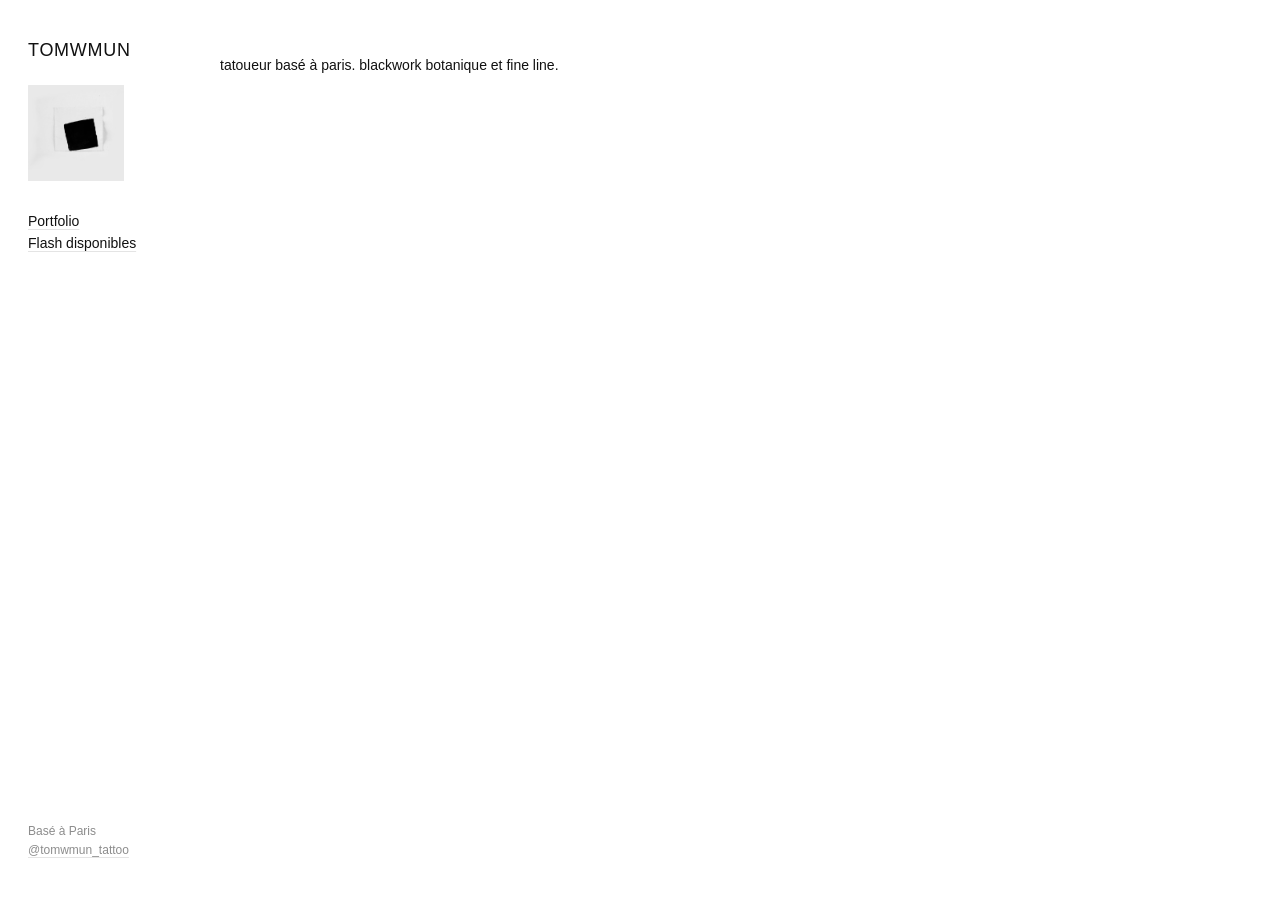
==== index.html @ 33a5d4c8 "Update index.html" ====
<!DOCTYPE html>
<html lang="fr">
<head>
<meta charset="UTF-8">
<meta name="viewport" content="width=device-width, initial-scale=1.0">
<title>tomwmun — Tattoo</title>
<meta name="description" content="tomwmun, tatoueur basé à Paris. Blackwork.">
<link rel="stylesheet" href="css/style.css">
</head>
<body class="home">
<div class="layout">

  <aside class="sidebar">
    <div class="sidebar-top">
      <a class="name-link" href="index.html"><p class="name">tomwmun</p></a>
      <img class="avatar" src="images/avatar.jpg" alt="Portrait de tomwmun">
      <nav>
        <a href="portfolio.html">Portfolio</a>
        <a href="flash.html">Flash disponibles</a>
      </nav>
    </div>
    <div class="sidebar-bottom">
      Basé à Paris<br>
      <a href="https://instagram.com/tomwmun_tattoo" target="_blank" rel="noopener">@tomwmun_tattoo</a><br>
    </div>
  </aside>

  <main class="content">
    <p class="intro">
      tatoueur basé à paris. blackwork botanique et fine line.
    </p>
  </main>

</div>
</body>
</html>
---- css/style.css ----
@font-face {
  font-family: "Cabinet Grotesk";
  src: url("../fonts/CabinetGrotesk-Regular.woff2") format("woff2");
  font-weight: 400;
  font-display: swap;
}

@font-face {
  font-family: "Cabinet Grotesk";
  src: url("../fonts/CabinetGrotesk-Medium.woff2") format("woff2");
  font-weight: 500;
  font-display: swap;
}

@font-face {
  font-family: "Humane";
  src: url("../fonts/Humane-Regular.woff2") format("woff2");
  font-weight: 400;
  font-display: swap;
}

:root {
  --ink: #111111;
  --muted: #8c8c8c;
  --line: #e4e4e4;
  --bg: #ffffff;
  --sidebar-width: 220px;
  --gap: 18px;
  font-family: "Cabinet Grotesk", -apple-system, BlinkMacSystemFont, "Helvetica Neue", Arial, sans-serif;
}

* {
  box-sizing: border-box;
}

html, body {
  margin: 0;
  padding: 0;
  background: var(--bg);
  color: var(--ink);
}

a {
  color: inherit;
  text-decoration: underline;
  text-underline-offset: 3px;
  text-decoration-color: var(--line);
}

a:hover {
  text-decoration-color: var(--ink);
}

.layout {
  display: flex;
  min-height: 100vh;
  align-items: flex-start;
}

/* Sidebar, identical on every page, never moves */
.sidebar {
  width: var(--sidebar-width);
  flex-shrink: 0;
  padding: 40px 28px;
  position: sticky;
  top: 0;
  height: 100vh;
  display: flex;
  flex-direction: column;
  justify-content: space-between;
}

.sidebar-top .name-link {
  text-decoration: none;
  color: inherit;
}

.sidebar-top .name {
  font-family: "Humane", "Cabinet Grotesk", sans-serif;
  font-size: 18px;
  letter-spacing: 0.04em;
  text-transform: uppercase;
  margin: 0 0 24px 0;
}

.sidebar-top .avatar {
  width: 96px;
  height: 96px;
  object-fit: cover;
  filter: grayscale(100%);
  display: block;
  margin-bottom: 32px;
  background: #f2f2f2;
}

.sidebar nav {
  display: flex;
  flex-direction: column;
  gap: 6px;
  font-size: 14px;
}

.sidebar nav a.active {
  text-decoration-color: var(--ink);
}

.sidebar-bottom {
  font-size: 12px;
  color: var(--muted);
  line-height: 1.6;
}

.sidebar-bottom a {
  color: var(--muted);
}

/* Main content area */
.content {
  flex: 1;
  padding: 40px 32px 80px 0;
  min-width: 0;
}

.subnav {
  display: flex;
  gap: 18px;
  font-size: 13px;
  margin-bottom: 28px;
}

.subnav a {
  color: var(--muted);
}

.subnav a.active {
  color: var(--ink);
  text-decoration-color: var(--ink);
}

.intro {
  max-width: 620px;
  font-size: 14px;
  line-height: 1.6;
  color: var(--ink);
  margin-bottom: 36px;
}

/* Grid, purely data driven, removing an item just closes the gap */
.grid {
  display: grid;
  grid-template-columns: repeat(3, 1fr);
  gap: var(--gap);
}

.grid figure {
  margin: 0;
  aspect-ratio: 3 / 4;
  overflow: hidden;
  background: #f2f2f2;
  position: relative;
}

.grid img {
  width: 100%;
  height: 100%;
  object-fit: cover;
  display: block;
}

.grid figure.multi {
  cursor: pointer;
}

.grid .dots {
  position: absolute;
  bottom: 8px;
  left: 50%;
  transform: translateX(-50%);
  display: flex;
  gap: 4px;
  opacity: 0;
  transition: opacity 0.15s ease;
}

.grid figure:hover .dots {
  opacity: 1;
}

.grid .dots span {
  width: 4px;
  height: 4px;
  border-radius: 50%;
  background: rgba(255, 255, 255, 0.6);
}

.grid .dots span.active {
  background: #ffffff;
}

.grid.empty::after {
  content: attr(data-empty-label);
  grid-column: 1 / -1;
  font-size: 13px;
  color: var(--muted);
  padding: 40px 0;
}

/* Home page, sidebar only */

@media (max-width: 800px) {
  .layout {
    flex-direction: column;
  }
  .sidebar {
    position: relative;
    width: 100%;
    height: auto;
    flex-direction: row;
    align-items: center;
    justify-content: space-between;
    padding: 20px;
  }
  .sidebar-top, .sidebar-bottom {
    display: none;
  }
  .grid {
    grid-template-columns: repeat(2, 1fr);
  }
  .content {
    padding: 24px;
  }
}
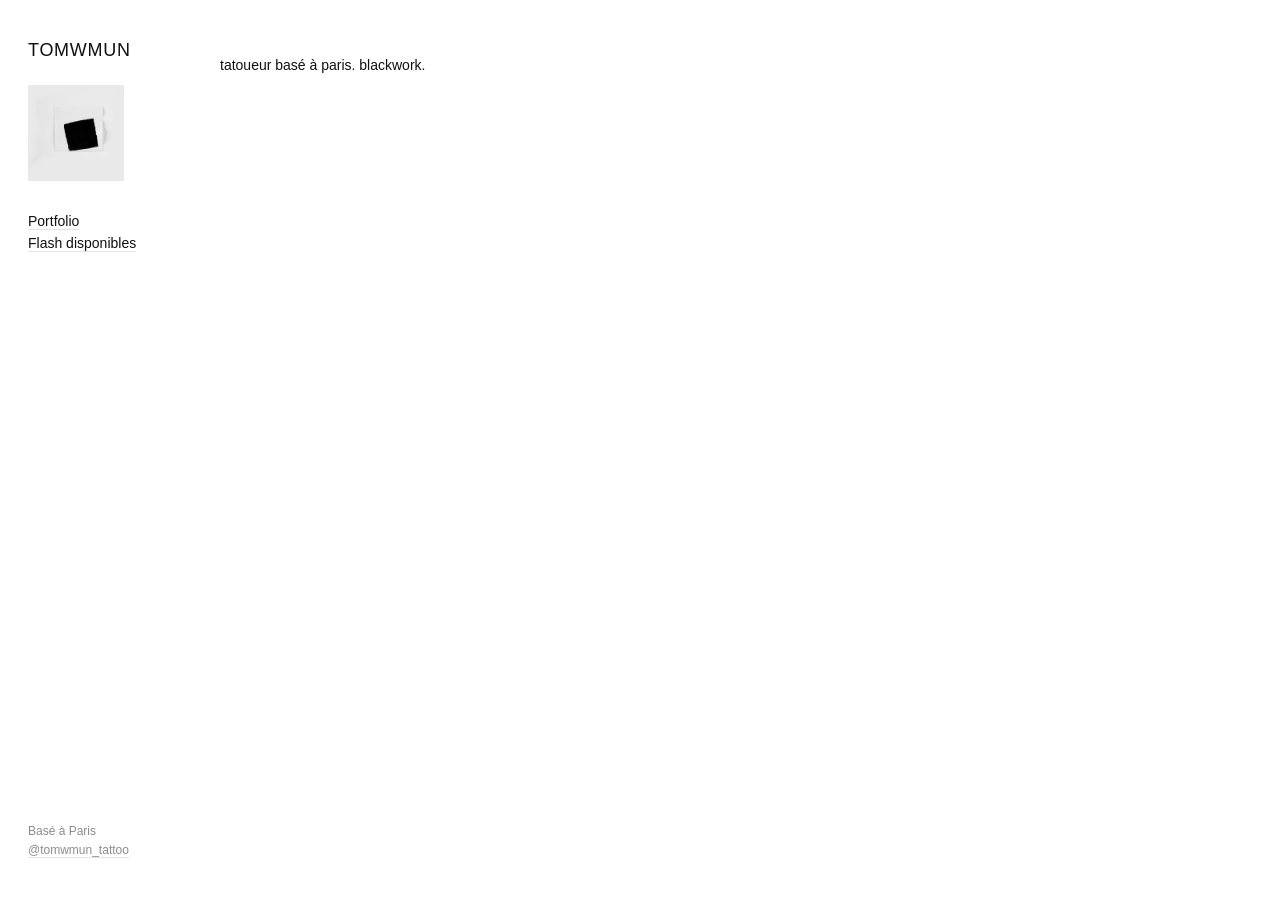
==== commit 7dc396f6: "Update index.html" ====
--- a/index.html
+++ b/index.html
@@ -27,7 +27,7 @@
 
   <main class="content">
     <p class="intro">
-      tatoueur basé à paris. blackwork botanique et fine line.
+      tatoueur basé à paris. blackwork.
     </p>
   </main>
 
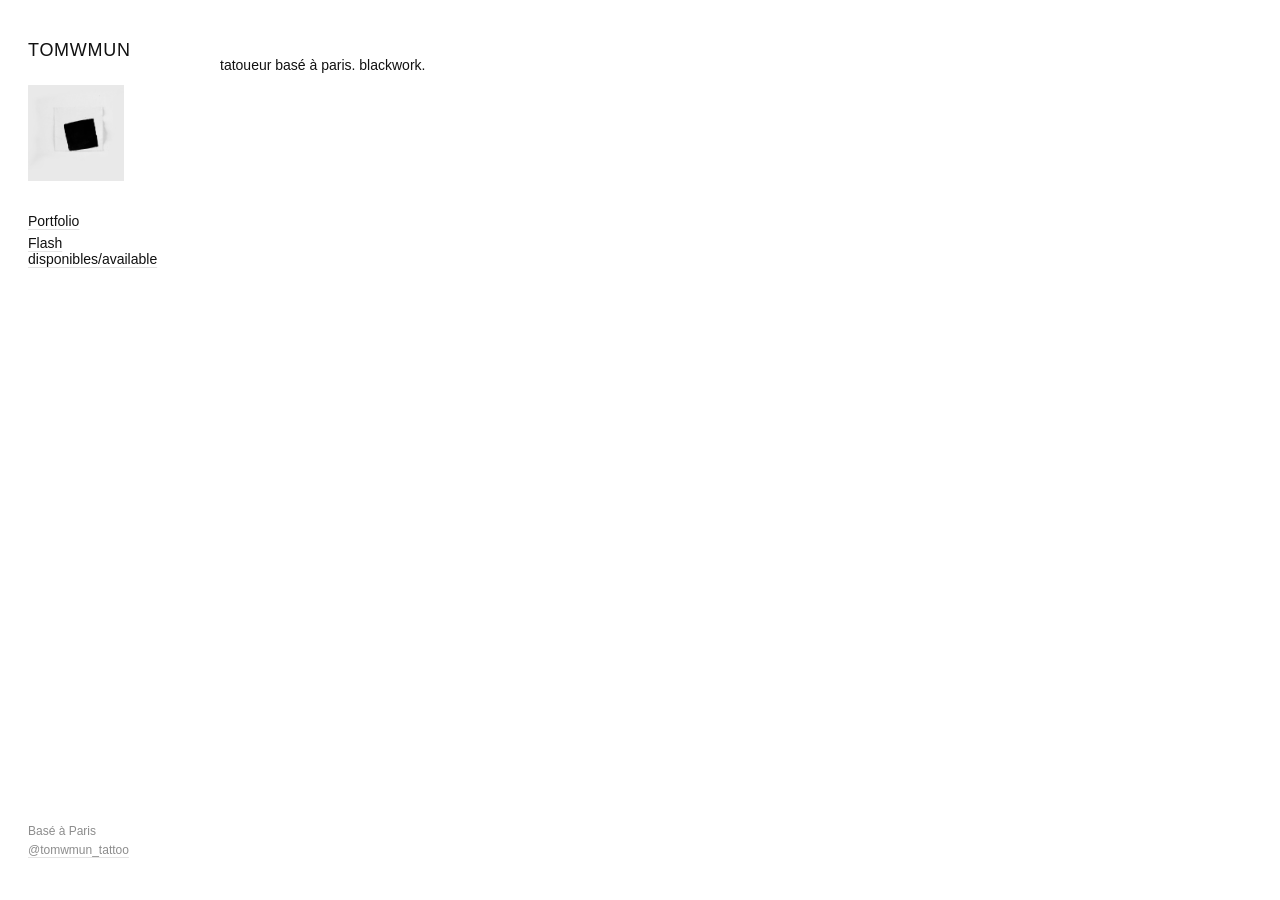
==== commit bab10f67: "Update index.html" ====
--- a/index.html
+++ b/index.html
@@ -16,7 +16,7 @@
       <img class="avatar" src="images/avatar.jpg" alt="Portrait de tomwmun">
       <nav>
         <a href="portfolio.html">Portfolio</a>
-        <a href="flash.html">Flash disponibles</a>
+        <a href="flash.html">Flash disponibles/available</a>
       </nav>
     </div>
     <div class="sidebar-bottom">
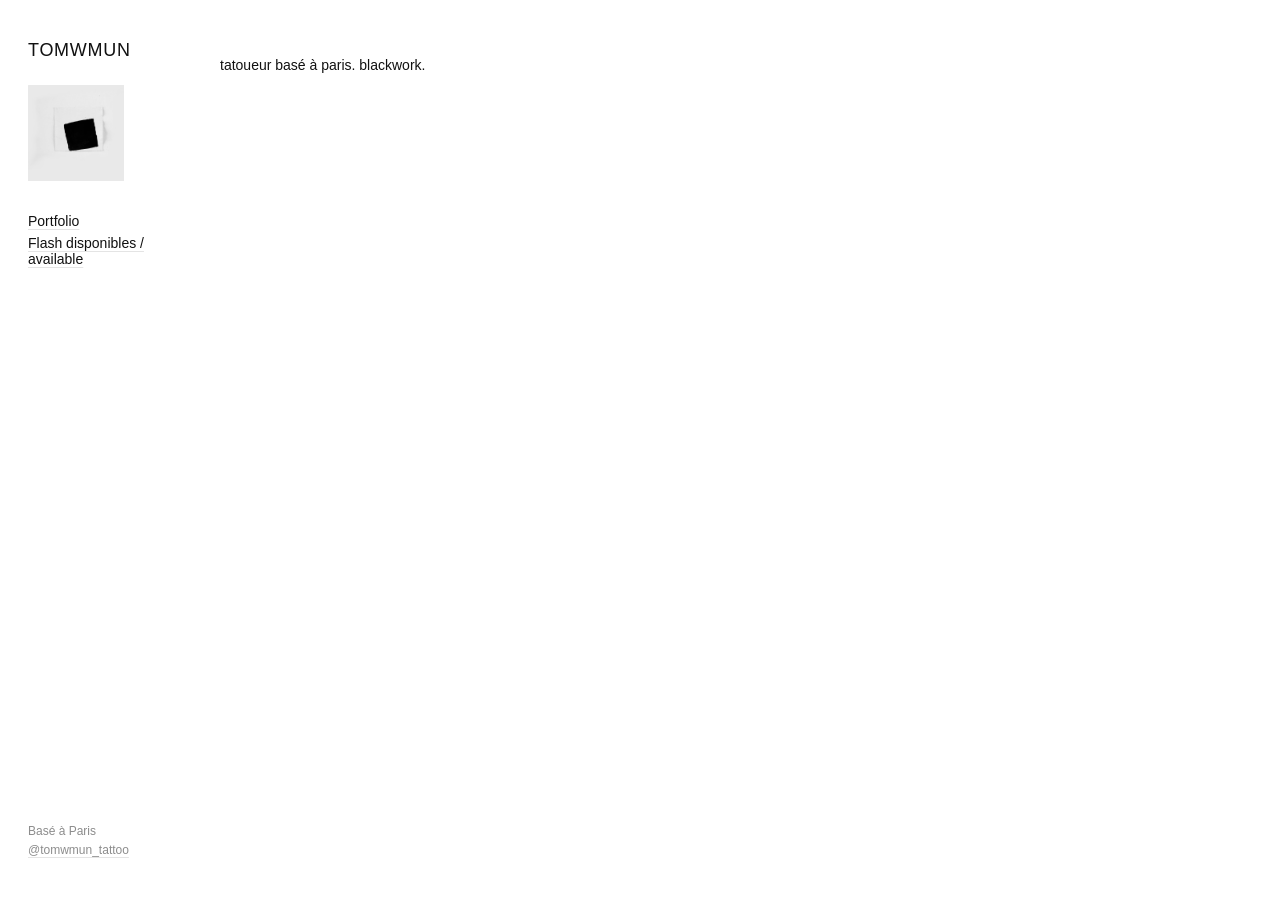
==== commit 598dff5f: "Update index.html" ====
--- a/index.html
+++ b/index.html
@@ -16,7 +16,7 @@
       <img class="avatar" src="images/avatar.jpg" alt="Portrait de tomwmun">
       <nav>
         <a href="portfolio.html">Portfolio</a>
-        <a href="flash.html">Flash disponibles/available</a>
+        <a href="flash.html">Flash disponibles / available</a>
       </nav>
     </div>
     <div class="sidebar-bottom">
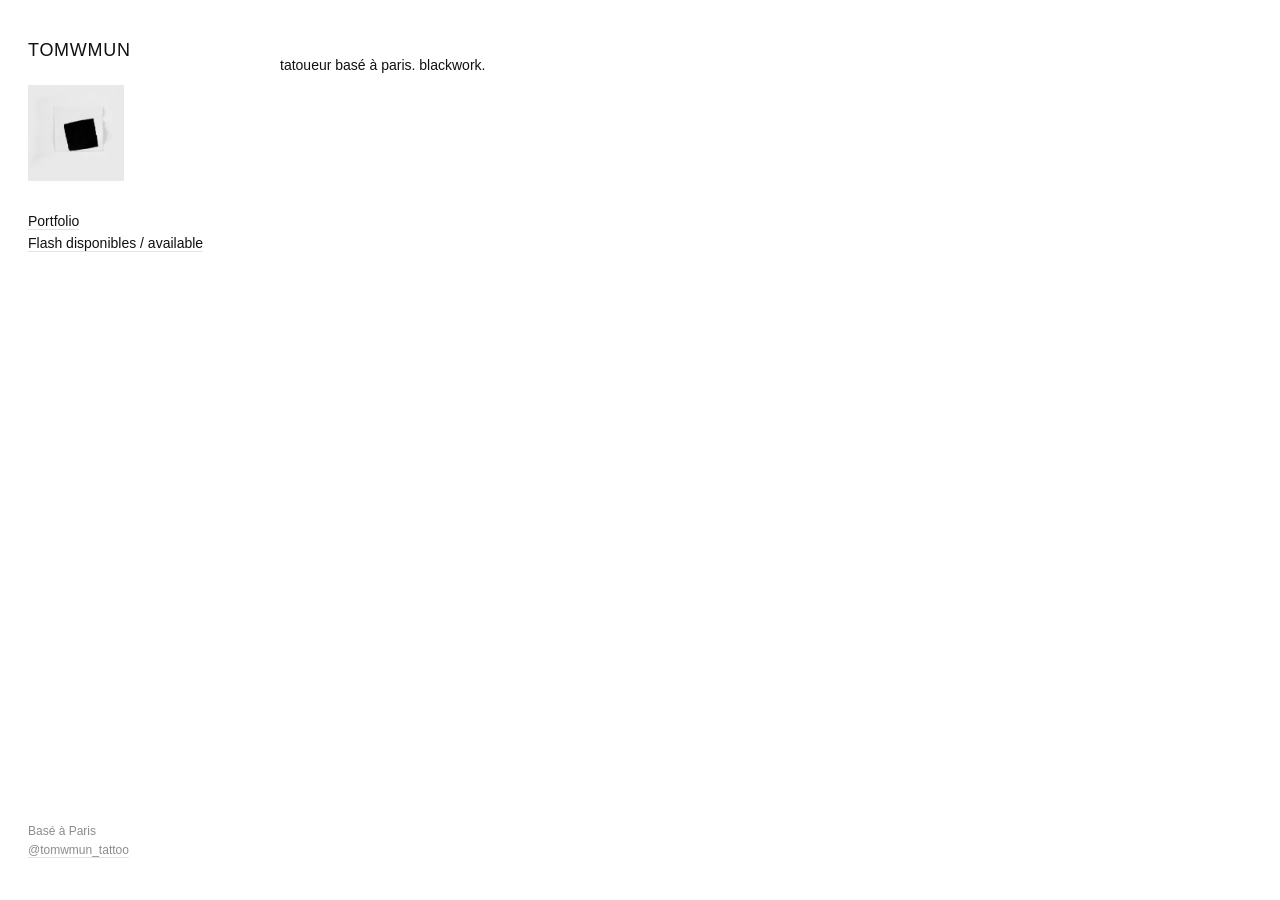
==== commit 9b8f1da4: "Update index.html" ====
--- a/index.html
+++ b/index.html
@@ -4,7 +4,6 @@
 <meta charset="UTF-8">
 <meta name="viewport" content="width=device-width, initial-scale=1.0">
 <title>tomwmun — Tattoo</title>
-<meta name="description" content="tomwmun, tatoueur basé à Paris. Blackwork.">
 <link rel="stylesheet" href="css/style.css">
 </head>
 <body class="home">
--- a/css/style.css
+++ b/css/style.css
@@ -24,7 +24,7 @@
   --muted: #8c8c8c;
   --line: #e4e4e4;
   --bg: #ffffff;
-  --sidebar-width: 220px;
+  --sidebar-width: 280px;
   --gap: 18px;
   font-family: "Cabinet Grotesk", -apple-system, BlinkMacSystemFont, "Helvetica Neue", Arial, sans-serif;
 }
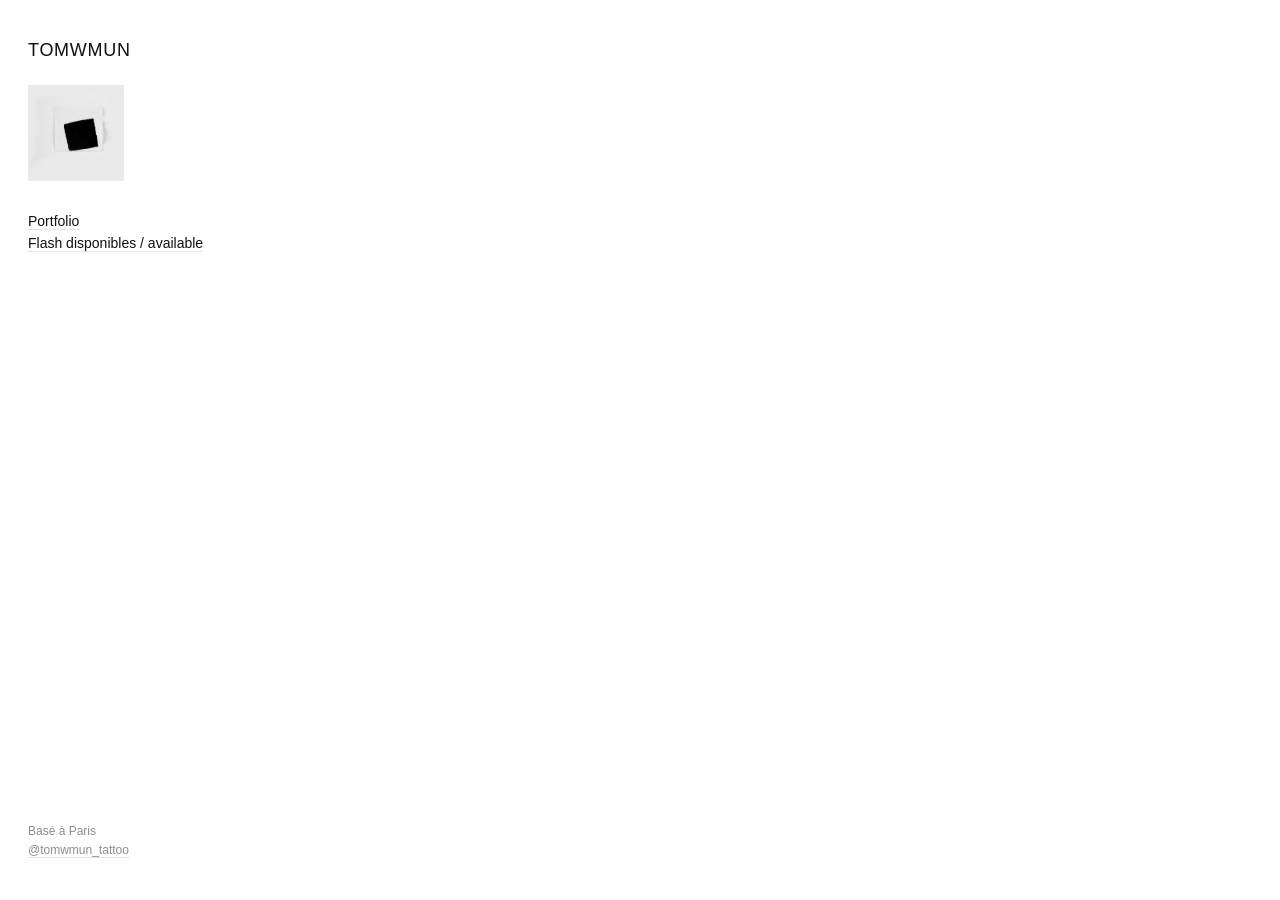
==== commit 705fb1f3: "Update index.html" ====
--- a/index.html
+++ b/index.html
@@ -26,7 +26,6 @@
 
   <main class="content">
     <p class="intro">
-      tatoueur basé à paris. blackwork.
     </p>
   </main>
 
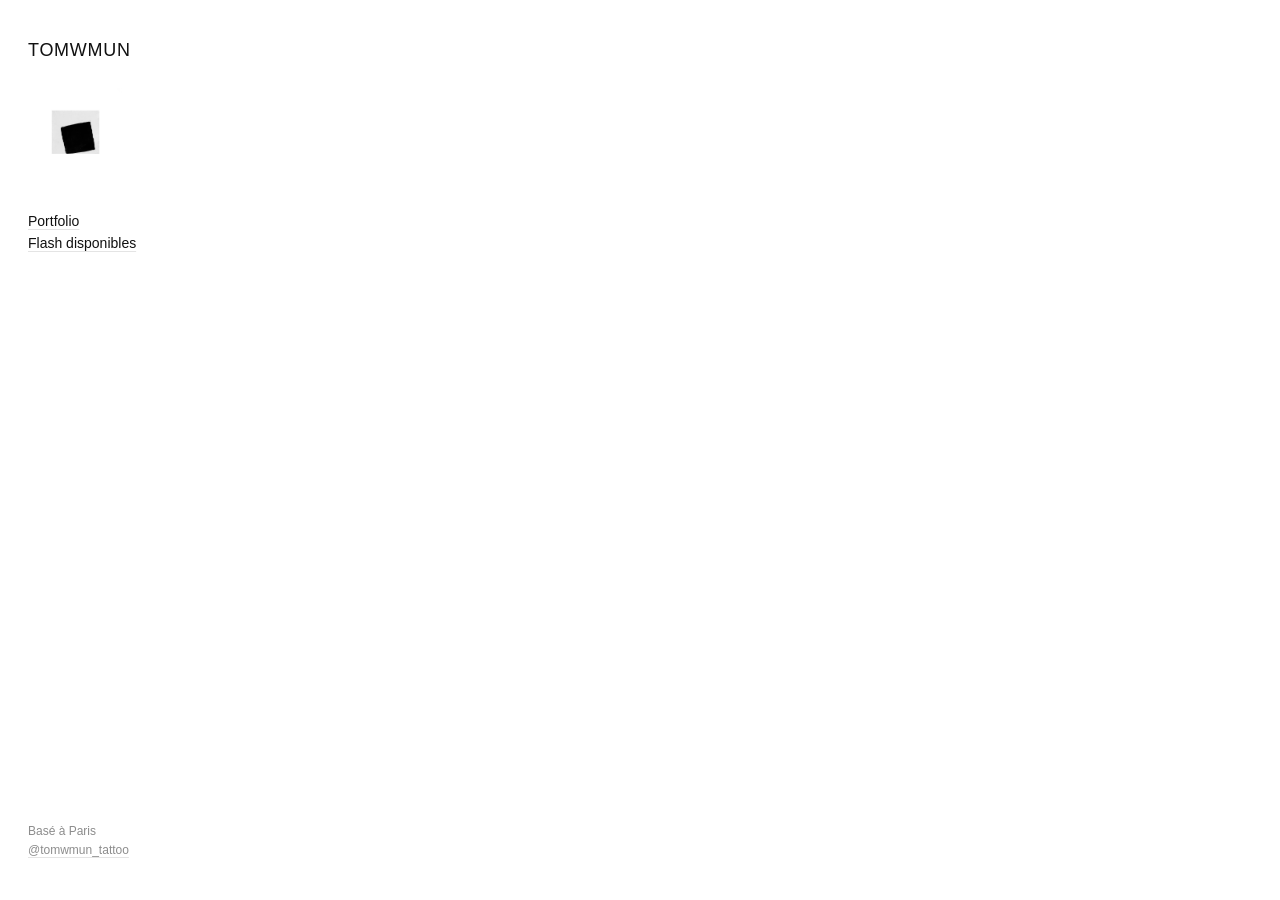
==== commit 9badf124: "Update index.html" ====
--- a/index.html
+++ b/index.html
@@ -3,7 +3,9 @@
 <head>
 <meta charset="UTF-8">
 <meta name="viewport" content="width=device-width, initial-scale=1.0">
+<meta name="color-scheme" content="light">
 <title>tomwmun — Tattoo</title>
+<meta name="description" content="tomwmun, tatoueur basé à Paris. Blackwork botanique et fine line.">
 <link rel="stylesheet" href="css/style.css">
 </head>
 <body class="home">
@@ -15,18 +17,16 @@
       <img class="avatar" src="images/avatar.jpg" alt="Portrait de tomwmun">
       <nav>
         <a href="portfolio.html">Portfolio</a>
-        <a href="flash.html">Flash disponibles / available</a>
+        <a href="flash.html">Flash disponibles</a>
       </nav>
     </div>
     <div class="sidebar-bottom">
       Basé à Paris<br>
-      <a href="https://instagram.com/tomwmun_tattoo" target="_blank" rel="noopener">@tomwmun_tattoo</a><br>
+      <a href="https://instagram.com/tomwmun_tattoo" target="_blank" rel="noopener">@tomwmun_tattoo</a>
     </div>
   </aside>
 
   <main class="content">
-    <p class="intro">
-    </p>
   </main>
 
 </div>
--- a/css/style.css
+++ b/css/style.css
@@ -26,6 +26,7 @@
   --bg: #ffffff;
   --sidebar-width: 280px;
   --gap: 18px;
+  color-scheme: light;
   font-family: "Cabinet Grotesk", -apple-system, BlinkMacSystemFont, "Helvetica Neue", Arial, sans-serif;
 }
 
@@ -148,7 +149,7 @@
 /* Grid, purely data driven, removing an item just closes the gap */
 .grid {
   display: grid;
-  grid-template-columns: repeat(3, 1fr);
+  grid-template-columns: repeat(auto-fit, minmax(340px, 1fr));
   gap: var(--gap);
 }
 
@@ -215,13 +216,16 @@
     position: relative;
     width: 100%;
     height: auto;
-    flex-direction: row;
-    align-items: center;
-    justify-content: space-between;
+    flex-direction: column;
+    align-items: flex-start;
+    justify-content: flex-start;
     padding: 20px;
-  }
-  .sidebar-top, .sidebar-bottom {
-    display: none;
+    gap: 16px;
+  }
+  .sidebar-top .avatar {
+    width: 64px;
+    height: 64px;
+    margin-bottom: 16px;
   }
   .grid {
     grid-template-columns: repeat(2, 1fr);
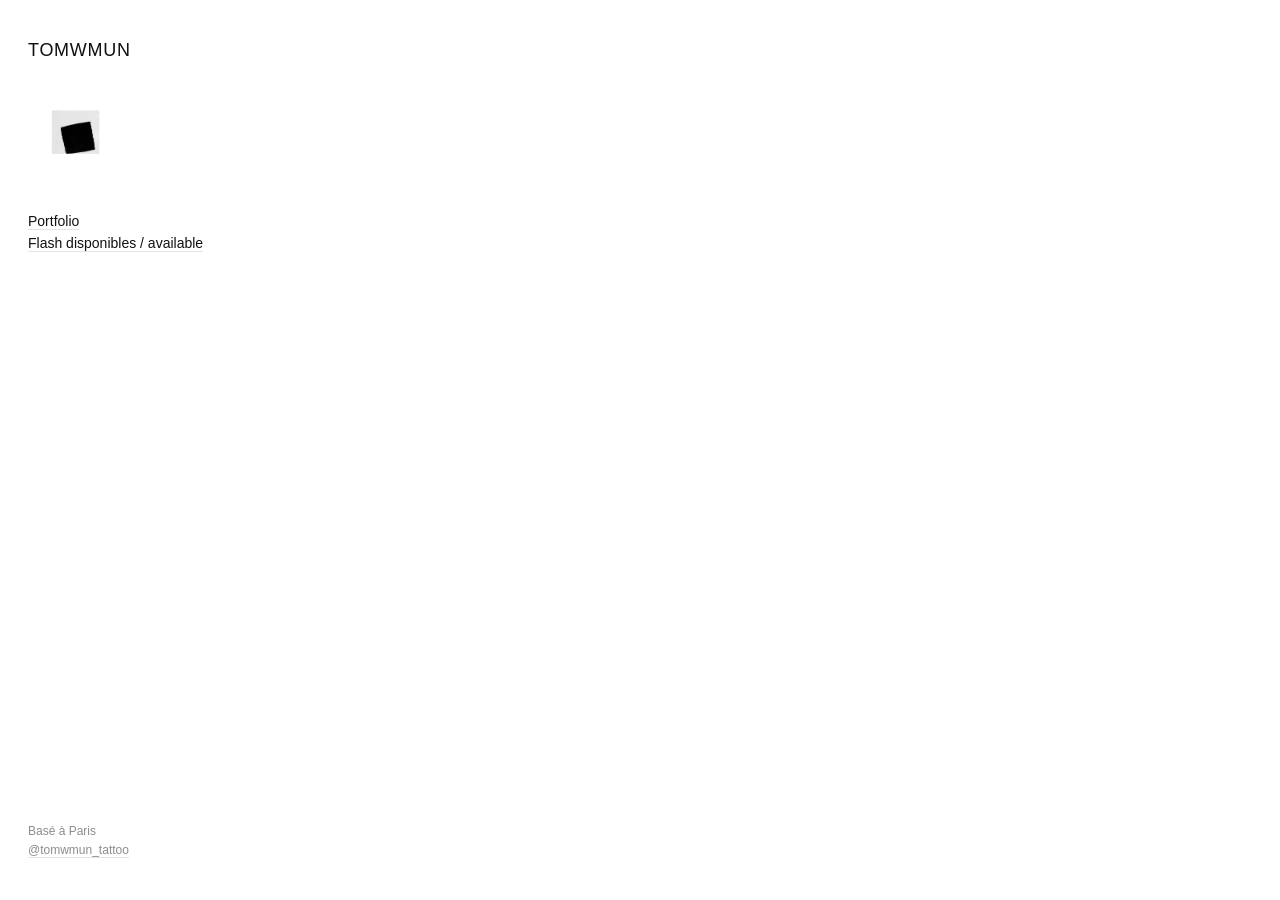
==== commit b5a523b7: "Update index.html" ====
--- a/index.html
+++ b/index.html
@@ -5,7 +5,7 @@
 <meta name="viewport" content="width=device-width, initial-scale=1.0">
 <meta name="color-scheme" content="light">
 <title>tomwmun — Tattoo</title>
-<meta name="description" content="tomwmun, tatoueur basé à Paris. Blackwork botanique et fine line.">
+<meta name="description" content="tomwmun, tatoueur basé à Paris. Blackwork.">
 <link rel="stylesheet" href="css/style.css">
 </head>
 <body class="home">
@@ -17,7 +17,7 @@
       <img class="avatar" src="images/avatar.jpg" alt="Portrait de tomwmun">
       <nav>
         <a href="portfolio.html">Portfolio</a>
-        <a href="flash.html">Flash disponibles</a>
+        <a href="flash.html">Flash disponibles / available </a>
       </nav>
     </div>
     <div class="sidebar-bottom">
